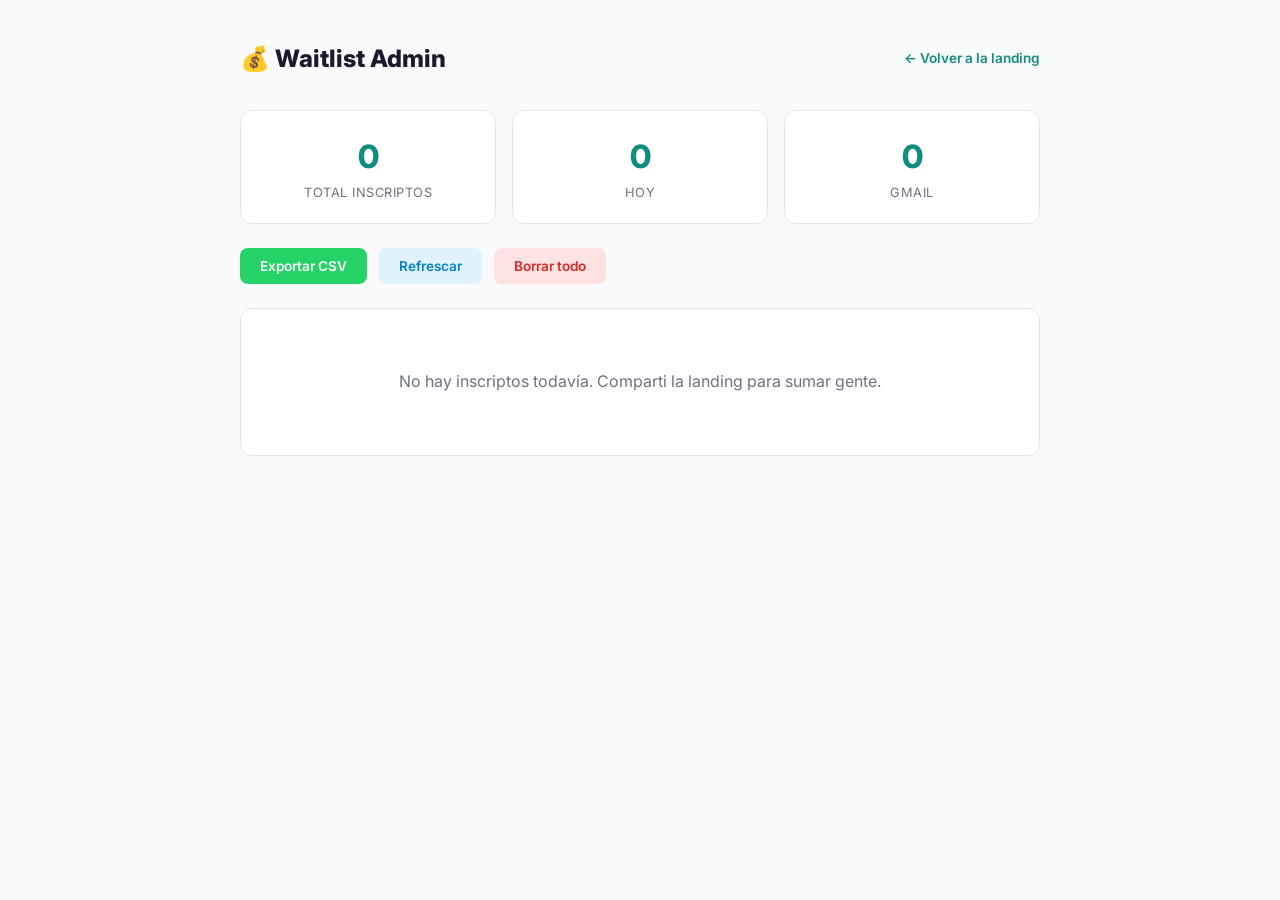
==== frontend-claude/admin.html @ 41587560 "chore(worktree): capture local landing workspace state" ====
<!DOCTYPE html>
<html lang="es">
<head>
  <meta charset="UTF-8">
  <meta name="viewport" content="width=device-width, initial-scale=1.0">
  <title>Admin — Waitlist Tesorero</title>
  <link rel="preconnect" href="https://fonts.googleapis.com">
  <link rel="preconnect" href="https://fonts.gstatic.com" crossorigin>
  <link href="https://fonts.googleapis.com/css2?family=Inter:wght@400;500;600;700;800&display=swap" rel="stylesheet">
  <style>
    :root {
      --green: #25D366;
      --green-dark: #128C7E;
      --green-darker: #075E54;
      --bg: #f9fafb;
      --white: #ffffff;
      --text: #1a1a2e;
      --text-muted: #6b7280;
      --border: #e5e7eb;
      --radius: 12px;
    }

    *, *::before, *::after { box-sizing: border-box; margin: 0; padding: 0; }

    body {
      font-family: 'Inter', -apple-system, sans-serif;
      background: var(--bg);
      color: var(--text);
      line-height: 1.6;
      padding: 40px 24px;
    }

    .container {
      max-width: 800px;
      margin: 0 auto;
    }

    .header {
      display: flex;
      align-items: center;
      justify-content: space-between;
      margin-bottom: 32px;
    }

    .header h1 {
      font-size: 1.5rem;
      font-weight: 800;
      display: flex;
      align-items: center;
      gap: 10px;
    }

    .back-link {
      font-size: 0.85rem;
      color: var(--green-dark);
      text-decoration: none;
      font-weight: 600;
    }
    .back-link:hover { text-decoration: underline; }

    .stats {
      display: flex;
      gap: 16px;
      margin-bottom: 24px;
    }

    .stat-card {
      flex: 1;
      background: var(--white);
      border: 1px solid var(--border);
      border-radius: var(--radius);
      padding: 20px;
      text-align: center;
    }

    .stat-number {
      font-size: 2rem;
      font-weight: 800;
      color: var(--green-dark);
    }

    .stat-label {
      font-size: 0.8rem;
      color: var(--text-muted);
      text-transform: uppercase;
      letter-spacing: 0.5px;
    }

    .actions {
      display: flex;
      gap: 12px;
      margin-bottom: 24px;
    }

    .btn {
      display: inline-flex;
      align-items: center;
      gap: 6px;
      padding: 10px 20px;
      font-family: inherit;
      font-size: 0.85rem;
      font-weight: 600;
      border: none;
      border-radius: 8px;
      cursor: pointer;
      transition: all 0.2s;
    }

    .btn-export {
      background: var(--green);
      color: white;
    }
    .btn-export:hover { background: var(--green-dark); }

    .btn-clear {
      background: #fee2e2;
      color: #dc2626;
    }
    .btn-clear:hover { background: #fecaca; }

    .btn-refresh {
      background: #e0f2fe;
      color: #0284c7;
    }
    .btn-refresh:hover { background: #bae6fd; }

    table {
      width: 100%;
      border-collapse: collapse;
      background: var(--white);
      border-radius: var(--radius);
      overflow: hidden;
      border: 1px solid var(--border);
    }

    thead {
      background: var(--green-darker);
      color: var(--white);
    }

    th {
      padding: 14px 16px;
      font-size: 0.8rem;
      font-weight: 600;
      text-align: left;
      text-transform: uppercase;
      letter-spacing: 0.5px;
    }

    td {
      padding: 12px 16px;
      font-size: 0.9rem;
      border-bottom: 1px solid var(--border);
    }

    tr:last-child td { border-bottom: none; }

    tr:hover td { background: #f0fdf4; }

    .email-cell {
      font-weight: 600;
    }

    .empty-state {
      text-align: center;
      padding: 60px 20px;
      background: var(--white);
      border-radius: var(--radius);
      border: 1px solid var(--border);
    }

    .empty-state p {
      color: var(--text-muted);
      font-size: 1rem;
    }

    .delete-btn {
      background: none;
      border: none;
      color: #dc2626;
      cursor: pointer;
      font-size: 0.85rem;
      padding: 4px 8px;
      border-radius: 4px;
      transition: background 0.2s;
    }
    .delete-btn:hover { background: #fee2e2; }

    @media (max-width: 600px) {
      .stats { flex-direction: column; }
      .actions { flex-wrap: wrap; }
      .header { flex-direction: column; align-items: flex-start; gap: 12px; }
    }
  </style>
</head>
<body>
  <div class="container">
    <div class="header">
      <h1>💰 Waitlist Admin</h1>
      <a href="index.html" class="back-link">← Volver a la landing</a>
    </div>

    <div class="stats">
      <div class="stat-card">
        <div class="stat-number" id="total-count">0</div>
        <div class="stat-label">Total inscriptos</div>
      </div>
      <div class="stat-card">
        <div class="stat-number" id="today-count">0</div>
        <div class="stat-label">Hoy</div>
      </div>
      <div class="stat-card">
        <div class="stat-number" id="gmail-count">0</div>
        <div class="stat-label">Gmail</div>
      </div>
    </div>

    <div class="actions">
      <button class="btn btn-export" onclick="exportCSV()">Exportar CSV</button>
      <button class="btn btn-refresh" onclick="refresh()">Refrescar</button>
      <button class="btn btn-clear" onclick="clearAll()">Borrar todo</button>
    </div>

    <div id="table-container"></div>
  </div>

  <script>
    var STORAGE_KEY = 'waitlist_submissions';

    function getSubmissions() {
      try { return JSON.parse(localStorage.getItem(STORAGE_KEY)) || []; }
      catch (e) { return []; }
    }

    function saveSubmissions(subs) {
      localStorage.setItem(STORAGE_KEY, JSON.stringify(subs));
    }

    function render() {
      var subs = getSubmissions();
      var container = document.getElementById('table-container');

      // Stats
      document.getElementById('total-count').textContent = subs.length;

      var today = new Date().toISOString().slice(0, 10);
      var todayCount = subs.filter(function(s) {
        return s.timestamp && s.timestamp.slice(0, 10) === today;
      }).length;
      document.getElementById('today-count').textContent = todayCount;

      var gmailCount = subs.filter(function(s) {
        return s.email && s.email.endsWith('@gmail.com');
      }).length;
      document.getElementById('gmail-count').textContent = gmailCount;

      if (subs.length === 0) {
        container.innerHTML =
          '<div class="empty-state">' +
          '<p>No hay inscriptos todavía. Comparti la landing para sumar gente.</p>' +
          '</div>';
        return;
      }

      var html = '<table><thead><tr>' +
        '<th>#</th><th>Email</th><th>Fecha</th><th></th>' +
        '</tr></thead><tbody>';

      // Show newest first
      var reversed = subs.slice().reverse();
      for (var i = 0; i < reversed.length; i++) {
        var s = reversed[i];
        var date = s.timestamp ? new Date(s.timestamp) : null;
        var dateStr = date
          ? date.toLocaleDateString('es-AR') + ' ' + date.toLocaleTimeString('es-AR', { hour: '2-digit', minute: '2-digit' })
          : '-';
        var originalIndex = subs.length - 1 - i;

        html += '<tr>' +
          '<td>' + (i + 1) + '</td>' +
          '<td class="email-cell">' + escapeHtml(s.email || '-') + '</td>' +
          '<td>' + dateStr + '</td>' +
          '<td><button class="delete-btn" onclick="deleteOne(' + originalIndex + ')">Eliminar</button></td>' +
          '</tr>';
      }

      html += '</tbody></table>';
      container.innerHTML = html;
    }

    function escapeHtml(str) {
      var div = document.createElement('div');
      div.textContent = str;
      return div.innerHTML;
    }

    function deleteOne(index) {
      if (!confirm('Eliminar este email de la waitlist?')) return;
      var subs = getSubmissions();
      subs.splice(index, 1);
      saveSubmissions(subs);
      render();
    }

    function exportCSV() {
      var subs = getSubmissions();
      if (subs.length === 0) { alert('No hay datos para exportar.'); return; }

      var csv = 'Email,Fecha\n';
      for (var i = 0; i < subs.length; i++) {
        var s = subs[i];
        csv += '"' + (s.email || '') + '","' + (s.timestamp || '') + '"\n';
      }

      var blob = new Blob([csv], { type: 'text/csv;charset=utf-8;' });
      var url = URL.createObjectURL(blob);
      var a = document.createElement('a');
      a.href = url;
      a.download = 'waitlist_tesorero_' + new Date().toISOString().slice(0, 10) + '.csv';
      a.click();
      URL.revokeObjectURL(url);
    }

    function clearAll() {
      var subs = getSubmissions();
      if (subs.length === 0) return;
      if (!confirm('Borrar TODOS los ' + subs.length + ' inscriptos? Esta acción no se puede deshacer.')) return;
      localStorage.removeItem(STORAGE_KEY);
      render();
    }

    function refresh() { render(); }

    // Init
    render();
  </script>
</body>
</html>
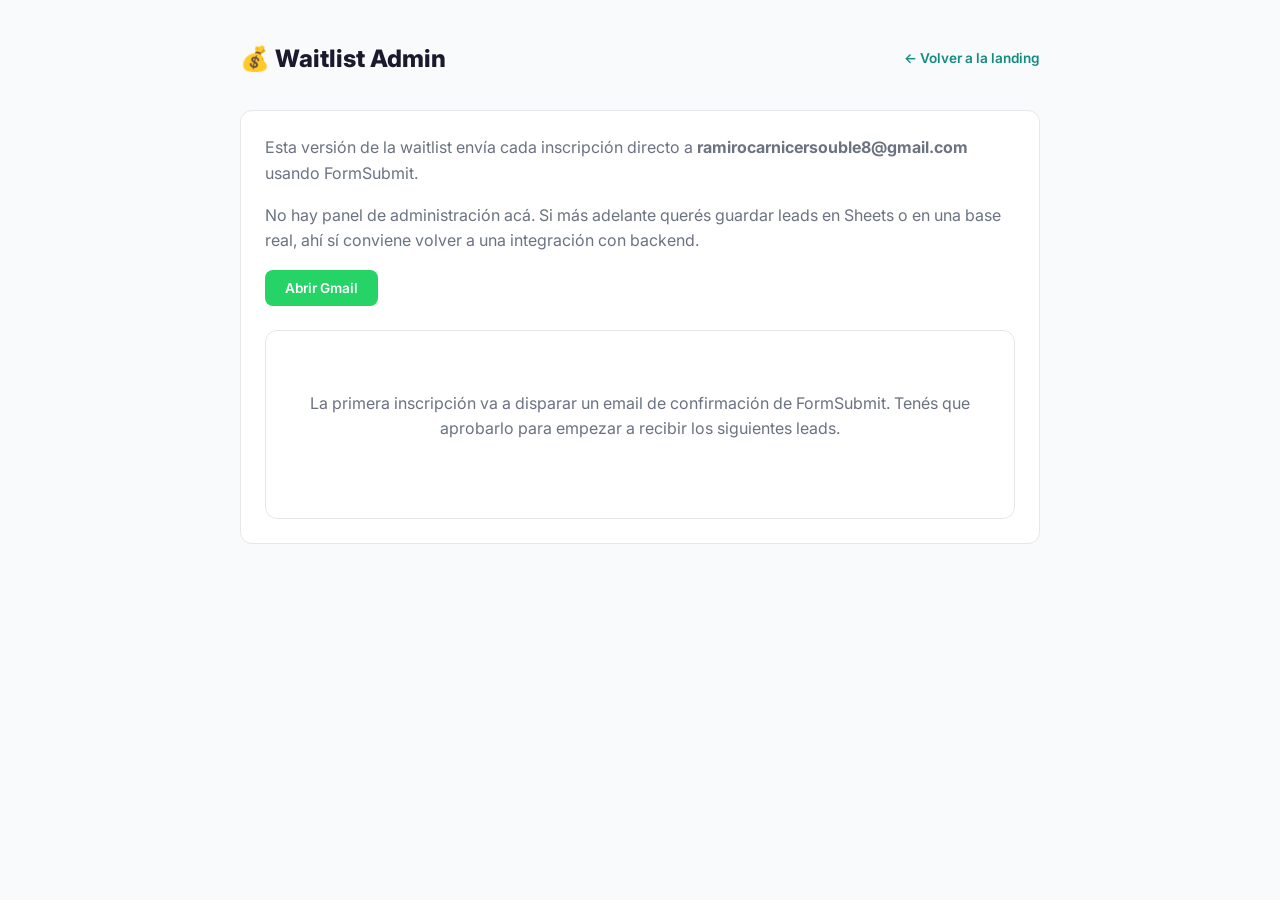
==== commit ae75d132: "chore(landing): add vercel analytics snippet" ====
--- a/frontend-claude/admin.html
+++ b/frontend-claude/admin.html
@@ -7,6 +7,10 @@
   <link rel="preconnect" href="https://fonts.googleapis.com">
   <link rel="preconnect" href="https://fonts.gstatic.com" crossorigin>
   <link href="https://fonts.googleapis.com/css2?family=Inter:wght@400;500;600;700;800&display=swap" rel="stylesheet">
+  <script>
+    window.va = window.va || function () { (window.vaq = window.vaq || []).push(arguments); };
+  </script>
+  <script defer src="/_vercel/insights/script.js"></script>
   <style>
     :root {
       --green: #25D366;
@@ -92,6 +96,40 @@
       margin-bottom: 24px;
     }
 
+    .auth-card {
+      background: var(--white);
+      border: 1px solid var(--border);
+      border-radius: var(--radius);
+      padding: 24px;
+      margin-bottom: 24px;
+    }
+
+    .auth-card p {
+      color: var(--text-muted);
+      margin-bottom: 16px;
+    }
+
+    .auth-form {
+      display: flex;
+      gap: 12px;
+      flex-wrap: wrap;
+    }
+
+    .auth-input {
+      flex: 1;
+      min-width: 220px;
+      padding: 12px 14px;
+      border: 1px solid var(--border);
+      border-radius: 8px;
+      font: inherit;
+    }
+
+    .auth-error {
+      margin-top: 12px;
+      color: #dc2626;
+      font-size: 0.9rem;
+    }
+
     .btn {
       display: inline-flex;
       align-items: center;
@@ -200,139 +238,22 @@
       <a href="index.html" class="back-link">← Volver a la landing</a>
     </div>
 
-    <div class="stats">
-      <div class="stat-card">
-        <div class="stat-number" id="total-count">0</div>
-        <div class="stat-label">Total inscriptos</div>
+    <div class="auth-card">
+      <p>Esta versión de la waitlist envía cada inscripción directo a <strong>ramirocarnicersouble8@gmail.com</strong> usando FormSubmit.</p>
+      <p>No hay panel de administración acá. Si más adelante querés guardar leads en Sheets o en una base real, ahí sí conviene volver a una integración con backend.</p>
+      <div class="actions">
+        <button class="btn btn-export" onclick="openInbox()">Abrir Gmail</button>
       </div>
-      <div class="stat-card">
-        <div class="stat-number" id="today-count">0</div>
-        <div class="stat-label">Hoy</div>
-      </div>
-      <div class="stat-card">
-        <div class="stat-number" id="gmail-count">0</div>
-        <div class="stat-label">Gmail</div>
+      <div id="table-container" class="empty-state">
+        <p>La primera inscripción va a disparar un email de confirmación de FormSubmit. Tenés que aprobarlo para empezar a recibir los siguientes leads.</p>
       </div>
     </div>
-
-    <div class="actions">
-      <button class="btn btn-export" onclick="exportCSV()">Exportar CSV</button>
-      <button class="btn btn-refresh" onclick="refresh()">Refrescar</button>
-      <button class="btn btn-clear" onclick="clearAll()">Borrar todo</button>
-    </div>
-
-    <div id="table-container"></div>
   </div>
 
   <script>
-    var STORAGE_KEY = 'waitlist_submissions';
-
-    function getSubmissions() {
-      try { return JSON.parse(localStorage.getItem(STORAGE_KEY)) || []; }
-      catch (e) { return []; }
-    }
-
-    function saveSubmissions(subs) {
-      localStorage.setItem(STORAGE_KEY, JSON.stringify(subs));
-    }
-
-    function render() {
-      var subs = getSubmissions();
-      var container = document.getElementById('table-container');
-
-      // Stats
-      document.getElementById('total-count').textContent = subs.length;
-
-      var today = new Date().toISOString().slice(0, 10);
-      var todayCount = subs.filter(function(s) {
-        return s.timestamp && s.timestamp.slice(0, 10) === today;
-      }).length;
-      document.getElementById('today-count').textContent = todayCount;
-
-      var gmailCount = subs.filter(function(s) {
-        return s.email && s.email.endsWith('@gmail.com');
-      }).length;
-      document.getElementById('gmail-count').textContent = gmailCount;
-
-      if (subs.length === 0) {
-        container.innerHTML =
-          '<div class="empty-state">' +
-          '<p>No hay inscriptos todavía. Comparti la landing para sumar gente.</p>' +
-          '</div>';
-        return;
-      }
-
-      var html = '<table><thead><tr>' +
-        '<th>#</th><th>Email</th><th>Fecha</th><th></th>' +
-        '</tr></thead><tbody>';
-
-      // Show newest first
-      var reversed = subs.slice().reverse();
-      for (var i = 0; i < reversed.length; i++) {
-        var s = reversed[i];
-        var date = s.timestamp ? new Date(s.timestamp) : null;
-        var dateStr = date
-          ? date.toLocaleDateString('es-AR') + ' ' + date.toLocaleTimeString('es-AR', { hour: '2-digit', minute: '2-digit' })
-          : '-';
-        var originalIndex = subs.length - 1 - i;
-
-        html += '<tr>' +
-          '<td>' + (i + 1) + '</td>' +
-          '<td class="email-cell">' + escapeHtml(s.email || '-') + '</td>' +
-          '<td>' + dateStr + '</td>' +
-          '<td><button class="delete-btn" onclick="deleteOne(' + originalIndex + ')">Eliminar</button></td>' +
-          '</tr>';
-      }
-
-      html += '</tbody></table>';
-      container.innerHTML = html;
-    }
-
-    function escapeHtml(str) {
-      var div = document.createElement('div');
-      div.textContent = str;
-      return div.innerHTML;
-    }
-
-    function deleteOne(index) {
-      if (!confirm('Eliminar este email de la waitlist?')) return;
-      var subs = getSubmissions();
-      subs.splice(index, 1);
-      saveSubmissions(subs);
-      render();
-    }
-
-    function exportCSV() {
-      var subs = getSubmissions();
-      if (subs.length === 0) { alert('No hay datos para exportar.'); return; }
-
-      var csv = 'Email,Fecha\n';
-      for (var i = 0; i < subs.length; i++) {
-        var s = subs[i];
-        csv += '"' + (s.email || '') + '","' + (s.timestamp || '') + '"\n';
-      }
-
-      var blob = new Blob([csv], { type: 'text/csv;charset=utf-8;' });
-      var url = URL.createObjectURL(blob);
-      var a = document.createElement('a');
-      a.href = url;
-      a.download = 'waitlist_tesorero_' + new Date().toISOString().slice(0, 10) + '.csv';
-      a.click();
-      URL.revokeObjectURL(url);
-    }
-
-    function clearAll() {
-      var subs = getSubmissions();
-      if (subs.length === 0) return;
-      if (!confirm('Borrar TODOS los ' + subs.length + ' inscriptos? Esta acción no se puede deshacer.')) return;
-      localStorage.removeItem(STORAGE_KEY);
-      render();
-    }
-
-    function refresh() { render(); }
-
-    // Init
-    render();
+    function openInbox() {
+      window.open('https://mail.google.com/', '_blank');
+    }
   </script>
 </body>
 </html>
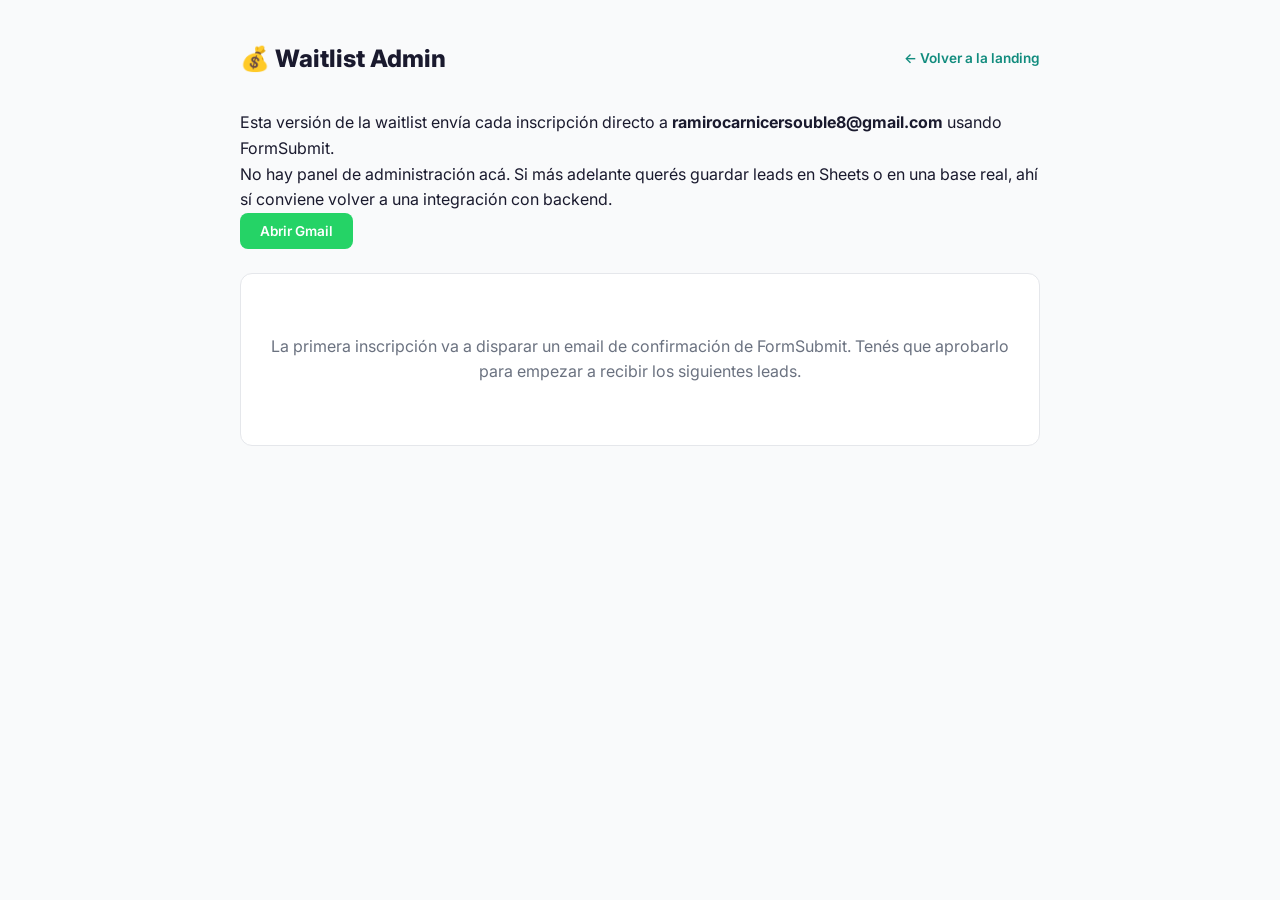
==== commit 30e40c56: "Merge branch 'main' into claude/jolly-williamson" ====
--- a/frontend-claude/admin.html
+++ b/frontend-claude/admin.html
@@ -96,40 +96,6 @@
       margin-bottom: 24px;
     }
 
-    .auth-card {
-      background: var(--white);
-      border: 1px solid var(--border);
-      border-radius: var(--radius);
-      padding: 24px;
-      margin-bottom: 24px;
-    }
-
-    .auth-card p {
-      color: var(--text-muted);
-      margin-bottom: 16px;
-    }
-
-    .auth-form {
-      display: flex;
-      gap: 12px;
-      flex-wrap: wrap;
-    }
-
-    .auth-input {
-      flex: 1;
-      min-width: 220px;
-      padding: 12px 14px;
-      border: 1px solid var(--border);
-      border-radius: 8px;
-      font: inherit;
-    }
-
-    .auth-error {
-      margin-top: 12px;
-      color: #dc2626;
-      font-size: 0.9rem;
-    }
-
     .btn {
       display: inline-flex;
       align-items: center;
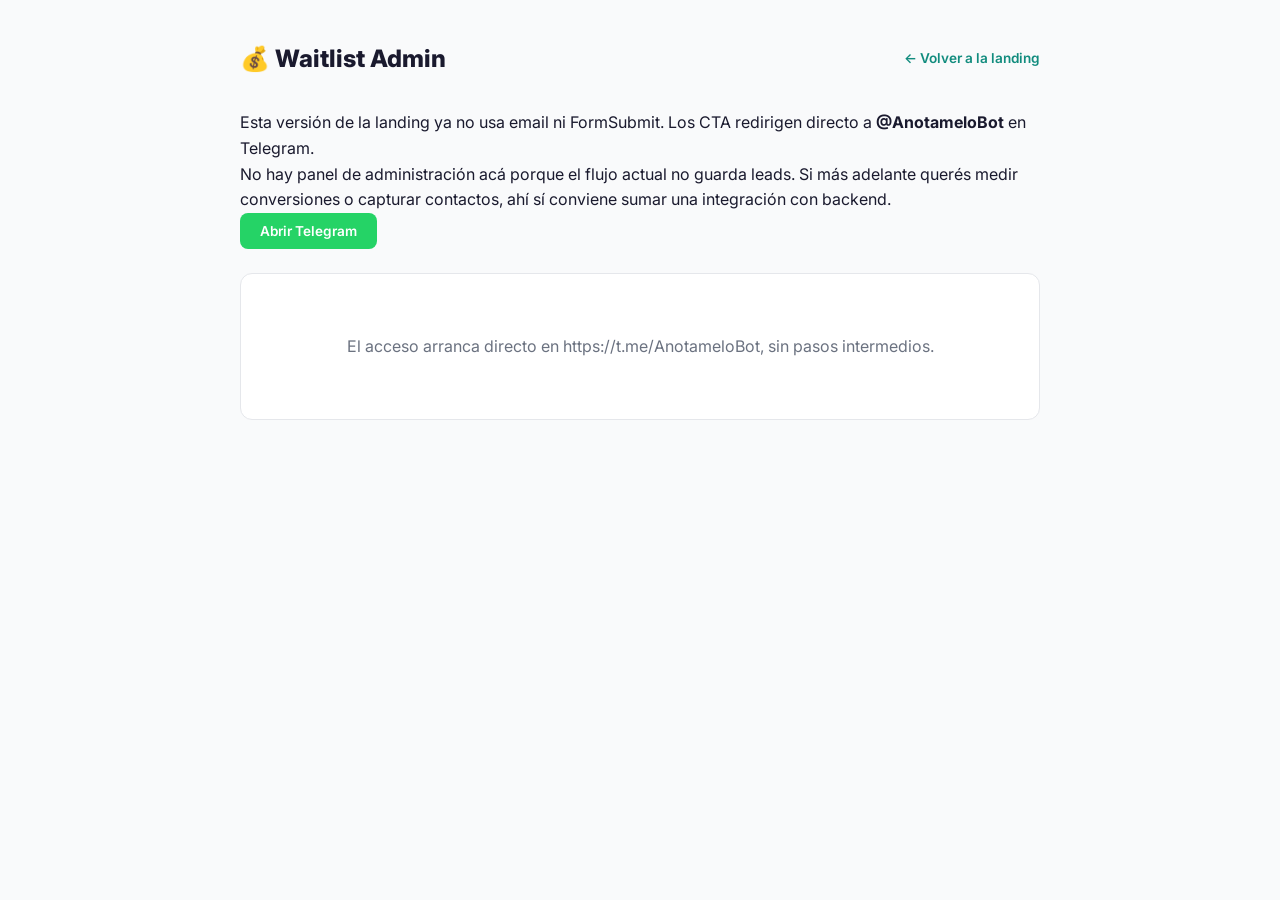
==== commit ee423afb: "Redirect landing CTA to Telegram bot" ====
--- a/frontend-claude/admin.html
+++ b/frontend-claude/admin.html
@@ -3,7 +3,7 @@
 <head>
   <meta charset="UTF-8">
   <meta name="viewport" content="width=device-width, initial-scale=1.0">
-  <title>Admin — Waitlist Tesorero</title>
+  <title>Admin — Waitlist Anotamelo</title>
   <link rel="preconnect" href="https://fonts.googleapis.com">
   <link rel="preconnect" href="https://fonts.gstatic.com" crossorigin>
   <link href="https://fonts.googleapis.com/css2?family=Inter:wght@400;500;600;700;800&display=swap" rel="stylesheet">
@@ -205,20 +205,20 @@
     </div>
 
     <div class="auth-card">
-      <p>Esta versión de la waitlist envía cada inscripción directo a <strong>ramirocarnicersouble8@gmail.com</strong> usando FormSubmit.</p>
-      <p>No hay panel de administración acá. Si más adelante querés guardar leads en Sheets o en una base real, ahí sí conviene volver a una integración con backend.</p>
+      <p>Esta versión de la landing ya no usa email ni FormSubmit. Los CTA redirigen directo a <strong>@AnotameloBot</strong> en Telegram.</p>
+      <p>No hay panel de administración acá porque el flujo actual no guarda leads. Si más adelante querés medir conversiones o capturar contactos, ahí sí conviene sumar una integración con backend.</p>
       <div class="actions">
-        <button class="btn btn-export" onclick="openInbox()">Abrir Gmail</button>
+        <button class="btn btn-export" onclick="openTelegram()">Abrir Telegram</button>
       </div>
       <div id="table-container" class="empty-state">
-        <p>La primera inscripción va a disparar un email de confirmación de FormSubmit. Tenés que aprobarlo para empezar a recibir los siguientes leads.</p>
+        <p>El acceso arranca directo en https://t.me/AnotameloBot, sin pasos intermedios.</p>
       </div>
     </div>
   </div>
 
   <script>
-    function openInbox() {
-      window.open('https://mail.google.com/', '_blank');
+    function openTelegram() {
+      window.open('https://t.me/AnotameloBot', '_blank');
     }
   </script>
 </body>
